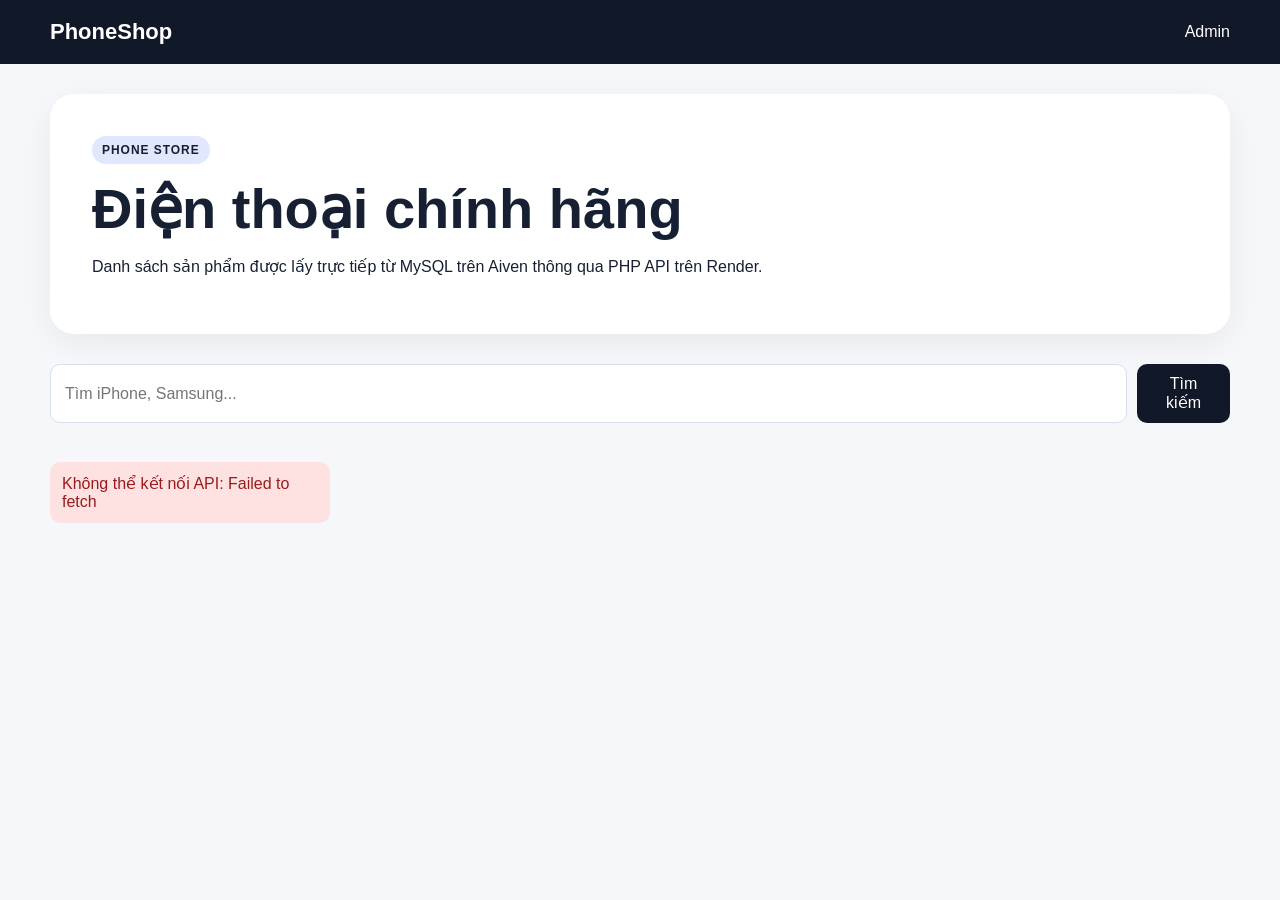
==== frontend/index.html @ f1c3b670 "Add files via upload" ====
<!doctype html>
<html lang="vi">
<head>
    <meta charset="UTF-8">
    <meta name="viewport" content="width=device-width, initial-scale=1.0">
    <title>PhoneShop - Điện thoại</title>
    <link rel="stylesheet" href="css/style.css">
</head>
<body>
<header class="header">
    <div class="container nav">
        <a class="logo" href="index.html">PhoneShop</a>
        <div class="nav-actions">
            <a href="login.html">Admin</a>
        </div>
    </div>
</header>

<main class="container">
    <section class="hero">
        <div>
            <span class="badge">PHONE STORE</span>
            <h1>Điện thoại chính hãng</h1>
            <p>Danh sách sản phẩm được lấy trực tiếp từ MySQL trên Aiven thông qua PHP API trên Render.</p>
        </div>
    </section>

    <div class="toolbar">
        <input id="search" type="search" placeholder="Tìm iPhone, Samsung...">
        <button onclick="loadProducts()">Tìm kiếm</button>
    </div>

    <div id="message"></div>
    <section id="products" class="grid"></section>
</main>

<script src="js/config.js"></script>
<script src="js/common.js"></script>
<script>
async function loadProducts() {
    const q = encodeURIComponent(document.getElementById("search").value.trim());
    const box = document.getElementById("products");
    box.innerHTML = "<p>Đang tải...</p>";

    try {
        const res = await fetch(`${API_BASE}/api/products.php?q=${q}`);
        const data = await res.json();

        if (!data.success) throw new Error(data.message);

        if (!data.products.length) {
            box.innerHTML = "<p>Không có sản phẩm.</p>";
            return;
        }

        box.innerHTML = data.products.map(p => `
            <article class="card">
                <img src="${escapeHtml(p.image_url || "https://via.placeholder.com/800x600?text=Phone")}" alt="${escapeHtml(p.name)}">
                <div class="card-body">
                    <span class="brand">${escapeHtml(p.brand)}</span>
                    <h2>${escapeHtml(p.name)}</h2>
                    <p>${escapeHtml(p.description || "")}</p>
                    <div class="price">${money(p.price)}</div>
                    <div class="stock">${Number(p.stock) > 0 ? `Còn ${p.stock} sản phẩm` : "Hết hàng"}</div>
                </div>
            </article>
        `).join("");
    } catch (err) {
        box.innerHTML = `<div class="error">Không thể kết nối API: ${escapeHtml(err.message)}</div>`;
    }
}

document.getElementById("search").addEventListener("keydown", e => {
    if (e.key === "Enter") loadProducts();
});

loadProducts();
</script>
</body>
</html>
---- frontend/css/style.css ----
* {
    box-sizing: border-box;
}

body {
    margin: 0;
    font-family: Inter, Arial, sans-serif;
    background: #f5f7fb;
    color: #172033;
}

a {
    color: inherit;
    text-decoration: none;
}

.container {
    width: min(1180px, calc(100% - 32px));
    margin: auto;
}

.header {
    background: #111827;
    color: white;
    position: sticky;
    top: 0;
    z-index: 10;
}

.nav {
    min-height: 64px;
    display: flex;
    align-items: center;
    justify-content: space-between;
}

.logo {
    font-size: 22px;
    font-weight: 800;
}

.nav-actions {
    display: flex;
    gap: 10px;
    align-items: center;
}

.hero {
    margin: 30px 0;
    padding: 42px;
    border-radius: 24px;
    background: white;
    box-shadow: 0 10px 35px rgba(0,0,0,.06);
}

.hero h1 {
    font-size: clamp(32px, 6vw, 56px);
    margin: 12px 0;
}

.badge, .brand {
    font-size: 12px;
    font-weight: 800;
    letter-spacing: .08em;
    text-transform: uppercase;
}

.badge {
    display: inline-block;
    padding: 7px 10px;
    border-radius: 999px;
    background: #e0e7ff;
}

.toolbar {
    display: flex;
    gap: 10px;
    margin-bottom: 24px;
}

input, textarea, button {
    font: inherit;
}

input, textarea {
    width: 100%;
    padding: 12px 14px;
    border: 1px solid #d8deea;
    border-radius: 10px;
    background: white;
}

button {
    border: 0;
    border-radius: 10px;
    padding: 11px 16px;
    background: #111827;
    color: white;
    cursor: pointer;
}

button:hover {
    opacity: .9;
}

button.secondary {
    background: #64748b;
}

button.danger {
    background: #dc2626;
}

.grid {
    display: grid;
    grid-template-columns: repeat(auto-fill, minmax(245px, 1fr));
    gap: 20px;
    padding-bottom: 50px;
}

.card {
    overflow: hidden;
    background: white;
    border-radius: 18px;
    box-shadow: 0 8px 30px rgba(0,0,0,.06);
}

.card img {
    width: 100%;
    height: 220px;
    object-fit: cover;
}

.card-body {
    padding: 18px;
}

.card h2 {
    margin: 7px 0;
}

.price {
    font-size: 21px;
    font-weight: 800;
    margin-top: 15px;
}

.stock {
    margin-top: 8px;
    font-size: 13px;
    color: #64748b;
}

.center-page {
    min-height: 100vh;
    display: grid;
    place-items: center;
    padding: 20px;
}

.login-box {
    width: min(420px, 100%);
    background: white;
    padding: 32px;
    border-radius: 20px;
    box-shadow: 0 15px 50px rgba(0,0,0,.08);
}

.login-box h1 {
    margin: 18px 0 25px;
}

.login-box label,
.panel label {
    display: block;
    margin: 15px 0 7px;
    font-weight: 700;
}

.login-box button[type="submit"] {
    width: 100%;
    margin: 20px 0;
}

.admin-layout {
    display: grid;
    grid-template-columns: 360px 1fr;
    gap: 24px;
    margin-top: 28px;
    margin-bottom: 50px;
}

.panel {
    background: white;
    padding: 24px;
    border-radius: 18px;
    box-shadow: 0 8px 30px rgba(0,0,0,.05);
}

.panel-title {
    display: flex;
    justify-content: space-between;
    align-items: center;
    gap: 10px;
}

.form-actions {
    display: flex;
    gap: 10px;
    margin-top: 20px;
}

.table-wrap {
    overflow-x: auto;
}

table {
    width: 100%;
    border-collapse: collapse;
}

th, td {
    padding: 12px 10px;
    text-align: left;
    border-bottom: 1px solid #edf0f5;
    white-space: nowrap;
}

.thumb {
    width: 55px;
    height: 55px;
    border-radius: 8px;
    object-fit: cover;
}

.error {
    margin-top: 15px;
    padding: 12px;
    border-radius: 10px;
    background: #fee2e2;
    color: #991b1b;
}

.success {
    margin-top: 15px;
    padding: 12px;
    border-radius: 10px;
    background: #dcfce7;
    color: #166534;
}

@media (max-width: 800px) {
    .admin-layout {
        grid-template-columns: 1fr;
    }

    .hero {
        padding: 28px;
    }

    .toolbar {
        flex-direction: column;
    }
}

.auth-tabs{display:grid;grid-template-columns:1fr 1fr;gap:8px;margin-top:24px}.auth-tabs button{width:100%}select{padding:10px;border:1px solid #d8deea;border-radius:9px;background:white}.full-width{grid-column:1/-1}.toolbar.compact{margin-top:18px}.toolbar.compact input{max-width:420px}
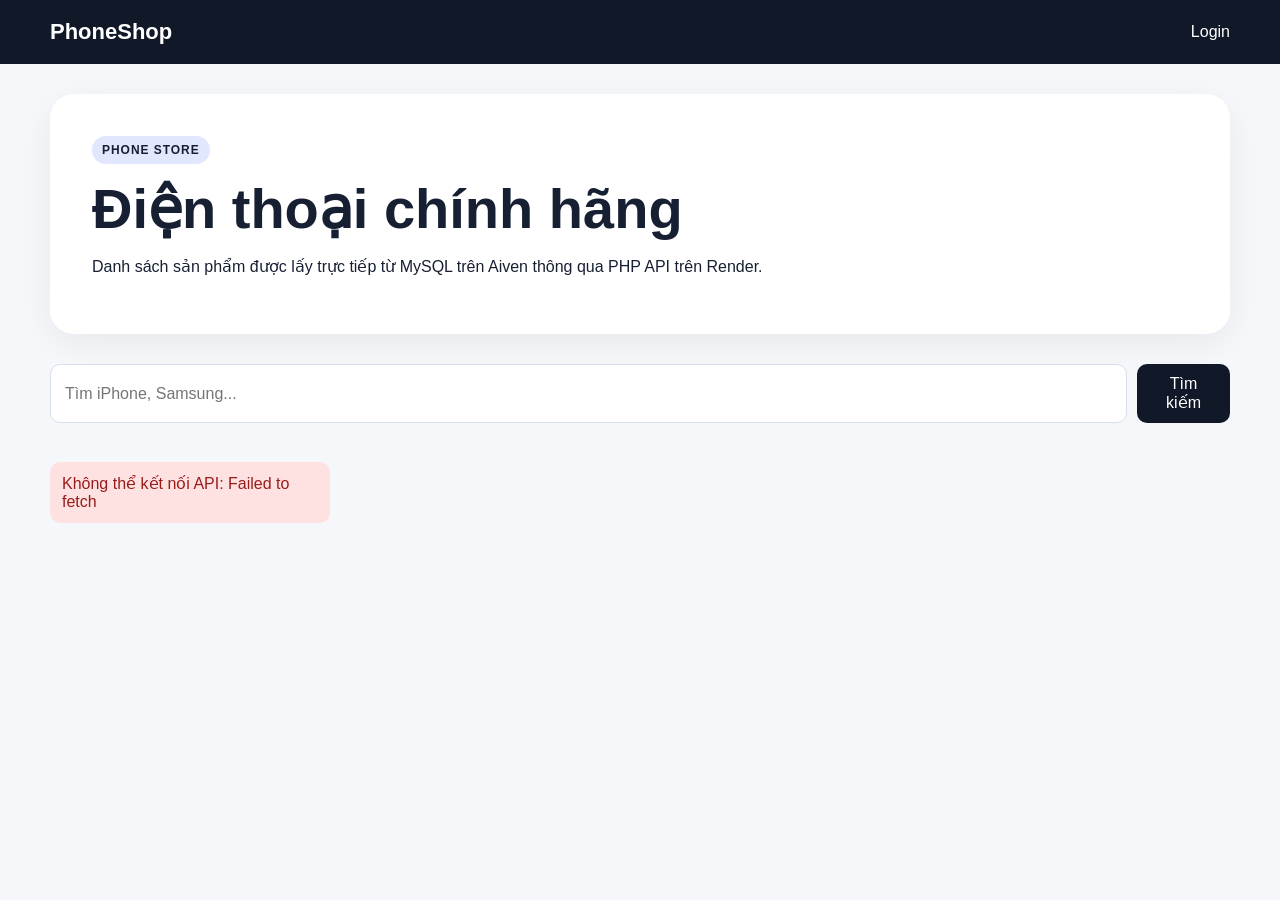
==== commit 883b853a: "Update index.html" ====
--- a/frontend/index.html
+++ b/frontend/index.html
@@ -11,7 +11,7 @@
     <div class="container nav">
         <a class="logo" href="index.html">PhoneShop</a>
         <div class="nav-actions">
-            <a href="login.html">Admin</a>
+            <a href="login.html">Login</a>
         </div>
     </div>
 </header>
